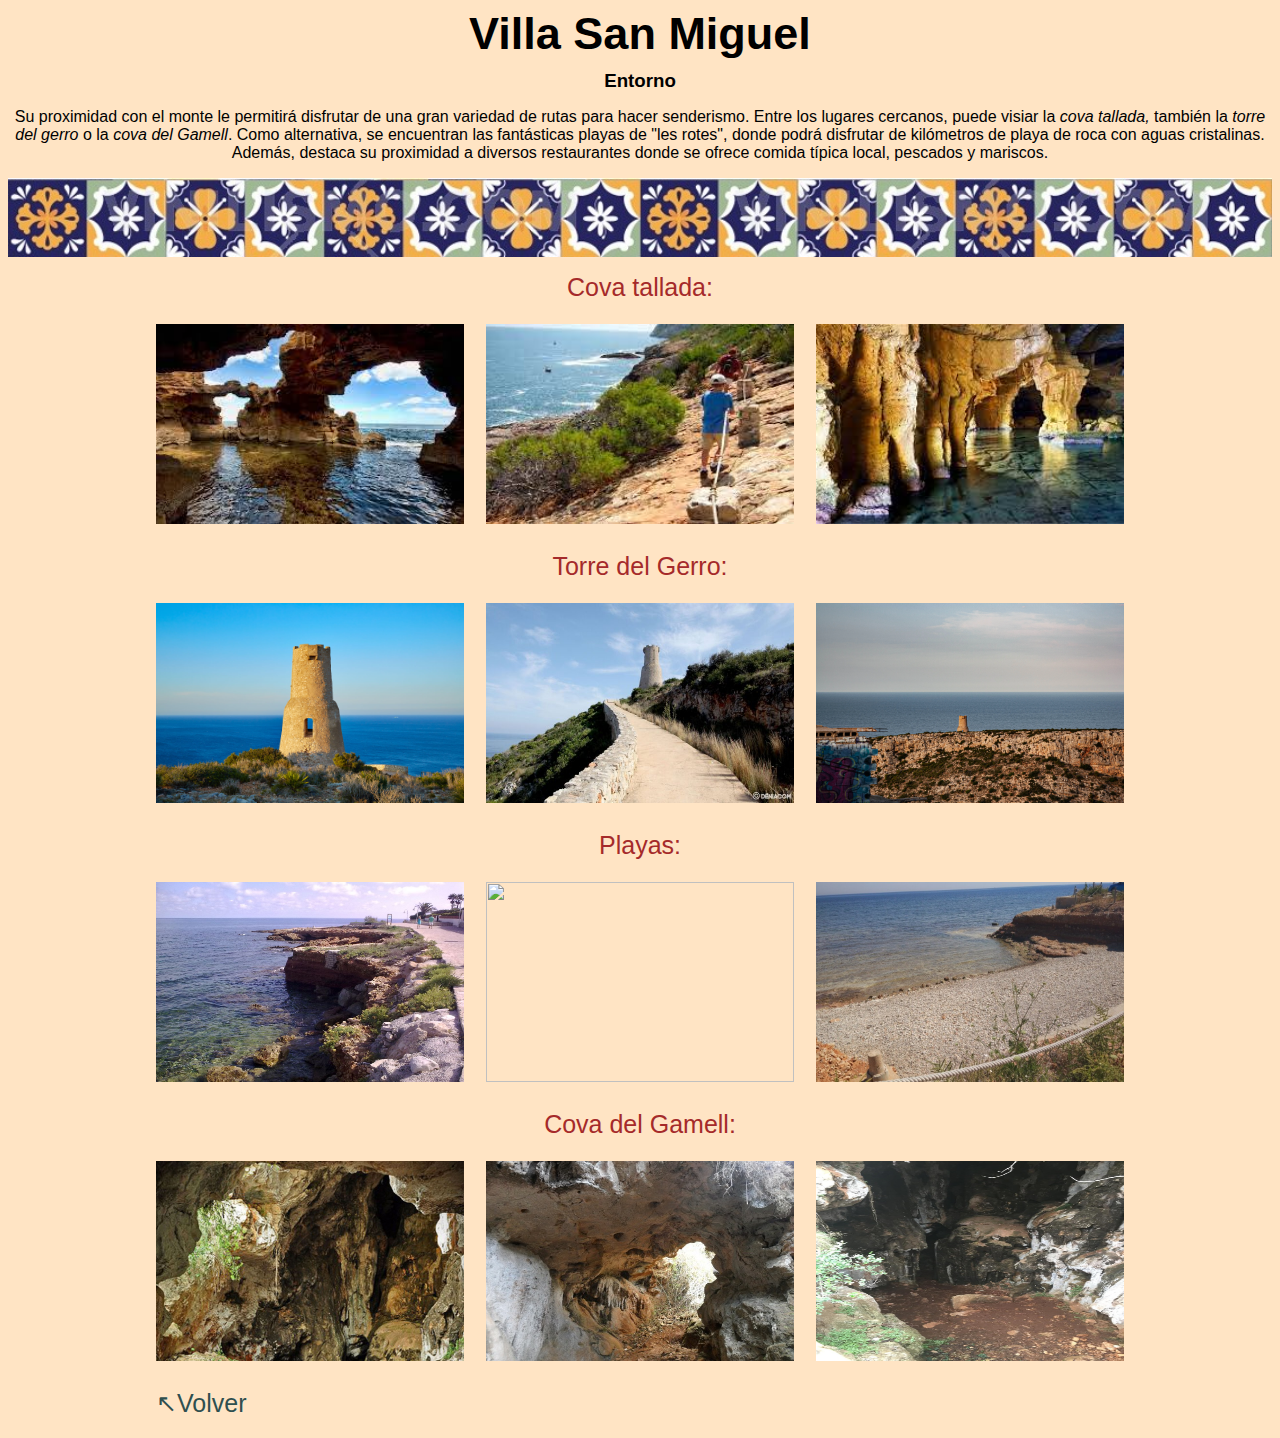
==== pages/entorno.html @ 9d8813a0 "Creados índice y entorno" ====
<!DOCTYPE html>
<html lang="es">
<head>
    <meta charset='utf-8'>
    <title>Entorno</title>
    <link rel='stylesheet' type='text/css' media='screen' href='../estilos.css'>
</head>
<body>
    <header>
        <h1>Villa San Miguel</h1>
        <h3>Entorno</h3>
        <p>Su proximidad con el monte le permitirá disfrutar de una gran variedad de rutas para hacer senderismo.
             Entre los lugares cercanos, puede visiar la <i>cova tallada,</i> también la <i>torre del gerro</i> o
              la <i>cova del Gamell</i>. Como alternativa, se encuentran las fantásticas playas de "les rotes", donde podrá disfrutar de kilómetros de playa de roca con aguas cristalinas.
              Además, destaca su proximidad a diversos restaurantes donde se ofrece comida típica local, pescados y mariscos.
        </p>
        <img id="senefa" src="../img/cenefa.jpg" />
      </header>
      <main>
            <table class="galeria">
            <tbody>
             <tr>
                <td></td><td class="titulo">Cova tallada:</td><td></td>
            </tr> 
            <tr>
                <td>
                    <a href="../img/cova_tallada1.jpg" target="_blank">
                      <img class="miniatura" src="../img/cova_tallada1.jpg">
                    </a>
                </td>
                <td>
                    <a href="../img/cova_tallada2.jpg" target="_blank">
                        <img class="miniatura" src="../img/cova_tallada2.jpg"> 
                    </a>
                </td>
                <td>
                    <a href="../img/cova_tallada3.jpg" target="_blank">
                        <img class="miniatura" src="../img/cova_tallada3.jpg">  
                    </a>
                </td>
            </tr>
            <tr>
                <td></td><td class="titulo">Torre del Gerro:</td><td></td>
            </tr>
            <tr>
                <td>
                    <a href="../img/Torre1.jpg" target="_blank">
                      <img class="miniatura" src="../img/Torre1.jpg">
                    </a>
                </td>
                <td>
                    <a href="../img/torre2.jpg" target="_blank">
                        <img class="miniatura" src="../img/torre2.jpg"> 
                    </a>
                </td>
                <td>
                    <a href="../img/torre3.jpg" target="_blank">
                        <img class="miniatura" src="../img/torre3.jpg">  
                    </a>
                </td>
            </tr>
            <tr>
                <td></td><td class="titulo">Playas:</td><td></td>
            </tr>
            <tr>
                <td>
                    <a href="../img/rotas1.jpg" target="_blank">
                      <img class="miniatura" src="../img/rotas1.jpg">
                    </a>
                </td>
                <td>
                    <a href="../img/rotas2.JPG" target="_blank">
                        <img class="miniatura" src="../img/rotas2.jpg"> 
                    </a>
                </td>
                <td>
                    <a href="../img/rotas3.jpg" target="_blank">
                        <img class="miniatura" src="../img/rotas3.jpg">  
                    </a>
                </td>
            </tr>
            <tr>
                <td></td><td class="titulo">Cova del Gamell:</td><td></td>
            </tr>
            <tr>
                <td>
                    <a href="../img/gamell1.jpg" target="_blank">
                      <img class="miniatura" src="../img/gamell1.jpg">
                    </a>
                </td>
                <td>
                    <a href="../img/gamell2.jpg" target="_blank">
                        <img class="miniatura" src="../img/gamell2.jpg"> 
                    </a>
                </td>
                <td>
                    <a href="../img/gamell3.jpg" target="_blank">
                        <img class="miniatura" src="../img/gamell3.jpg">  
                    </a>
                </td>
            </tr>
            <tr>
                <td>
                    <a href="../index.html" style="color:darkslategray">↖Volver</a>
                </td>
            </tr>
            </tbody>
            </table>
      </main>
    
</body>
</html>
---- estilos.css ----
a {
    color:limegreen;
    text-decoration:none;
    font-size:25px;
}
a:visited{
    color:olive;
}
a:hover, a:focus{
    text-decoration: underline;
}
header{
    width: 100%;
    text-align: center;
}
body{
    font-family: Verdana, Geneva, Tahoma, sans-serif;
    background-color:bisque;
}
#senefa{
    width: 100%;
}
h1{
    margin:5px;
    font-size: 45px;
}
h3{
    margin: 10px;
}
main{
    width: 100%;
    display: flex;
}
#menu{
    width:25%;
}
#decoracion{
    width:75%;
}
#portada{
    width:12cm;
    height: 6cm;
}
footer{
    font-family: 'Courier New', Courier, monospace;
    font-style: italic;
    text-decoration: none;
}
#pie{
    color:darkslategrey;
    font-size: small;
    text-decoration: none;
}
.galeria{
    display:flex;
    justify-content:center;
    width:100%;
}
.titulo{
    text-align: center;
    font-size: 25px;
    color:brown;
}
td{
    padding:10px;
    width:33%;
}
.miniatura{
    width:100%;
    height: 200px;
}
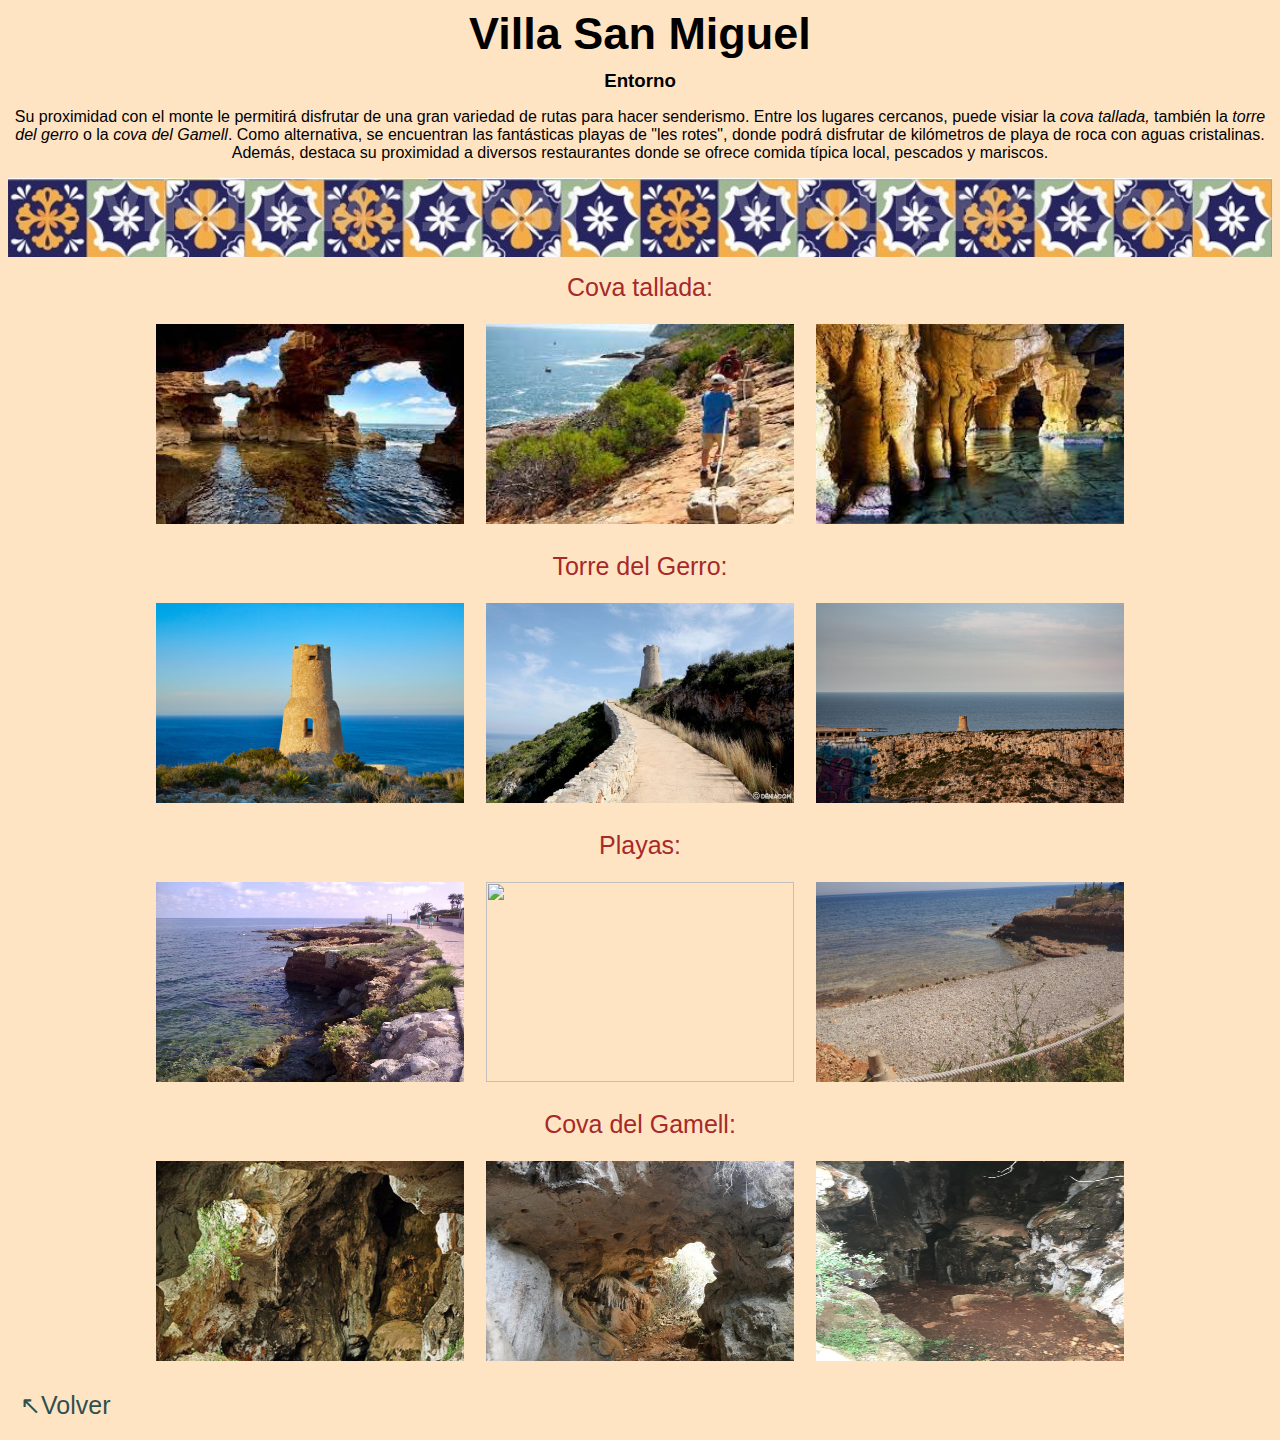
==== commit babda298: "precios y ubicación" ====
--- a/pages/entorno.html
+++ b/pages/entorno.html
@@ -1,112 +1,132 @@
 <!DOCTYPE html>
 <html lang="es">
-<head>
-    <meta charset='utf-8'>
+  <head>
+    <meta charset="utf-8" />
     <title>Entorno</title>
-    <link rel='stylesheet' type='text/css' media='screen' href='../estilos.css'>
-</head>
-<body>
+    <link
+      rel="stylesheet"
+      type="text/css"
+      media="screen"
+      href="../estilos.css"
+    />
+  </head>
+  <body>
     <header>
-        <h1>Villa San Miguel</h1>
-        <h3>Entorno</h3>
-        <p>Su proximidad con el monte le permitirá disfrutar de una gran variedad de rutas para hacer senderismo.
-             Entre los lugares cercanos, puede visiar la <i>cova tallada,</i> también la <i>torre del gerro</i> o
-              la <i>cova del Gamell</i>. Como alternativa, se encuentran las fantásticas playas de "les rotes", donde podrá disfrutar de kilómetros de playa de roca con aguas cristalinas.
-              Además, destaca su proximidad a diversos restaurantes donde se ofrece comida típica local, pescados y mariscos.
-        </p>
-        <img id="senefa" src="../img/cenefa.jpg" />
-      </header>
-      <main>
-            <table class="galeria">
-            <tbody>
-             <tr>
-                <td></td><td class="titulo">Cova tallada:</td><td></td>
-            </tr> 
-            <tr>
-                <td>
-                    <a href="../img/cova_tallada1.jpg" target="_blank">
-                      <img class="miniatura" src="../img/cova_tallada1.jpg">
-                    </a>
-                </td>
-                <td>
-                    <a href="../img/cova_tallada2.jpg" target="_blank">
-                        <img class="miniatura" src="../img/cova_tallada2.jpg"> 
-                    </a>
-                </td>
-                <td>
-                    <a href="../img/cova_tallada3.jpg" target="_blank">
-                        <img class="miniatura" src="../img/cova_tallada3.jpg">  
-                    </a>
-                </td>
-            </tr>
-            <tr>
-                <td></td><td class="titulo">Torre del Gerro:</td><td></td>
-            </tr>
-            <tr>
-                <td>
-                    <a href="../img/Torre1.jpg" target="_blank">
-                      <img class="miniatura" src="../img/Torre1.jpg">
-                    </a>
-                </td>
-                <td>
-                    <a href="../img/torre2.jpg" target="_blank">
-                        <img class="miniatura" src="../img/torre2.jpg"> 
-                    </a>
-                </td>
-                <td>
-                    <a href="../img/torre3.jpg" target="_blank">
-                        <img class="miniatura" src="../img/torre3.jpg">  
-                    </a>
-                </td>
-            </tr>
-            <tr>
-                <td></td><td class="titulo">Playas:</td><td></td>
-            </tr>
-            <tr>
-                <td>
-                    <a href="../img/rotas1.jpg" target="_blank">
-                      <img class="miniatura" src="../img/rotas1.jpg">
-                    </a>
-                </td>
-                <td>
-                    <a href="../img/rotas2.JPG" target="_blank">
-                        <img class="miniatura" src="../img/rotas2.jpg"> 
-                    </a>
-                </td>
-                <td>
-                    <a href="../img/rotas3.jpg" target="_blank">
-                        <img class="miniatura" src="../img/rotas3.jpg">  
-                    </a>
-                </td>
-            </tr>
-            <tr>
-                <td></td><td class="titulo">Cova del Gamell:</td><td></td>
-            </tr>
-            <tr>
-                <td>
-                    <a href="../img/gamell1.jpg" target="_blank">
-                      <img class="miniatura" src="../img/gamell1.jpg">
-                    </a>
-                </td>
-                <td>
-                    <a href="../img/gamell2.jpg" target="_blank">
-                        <img class="miniatura" src="../img/gamell2.jpg"> 
-                    </a>
-                </td>
-                <td>
-                    <a href="../img/gamell3.jpg" target="_blank">
-                        <img class="miniatura" src="../img/gamell3.jpg">  
-                    </a>
-                </td>
-            </tr>
-            <tr>
-                <td>
-                    <a href="../index.html" style="color:darkslategray">↖Volver</a>
-                </td>
-            </tr>
-            </tbody>
-            </table>
-      </main>
-    
-</body>
-</html>+      <h1>Villa San Miguel</h1>
+      <h3>Entorno</h3>
+      <p>
+        Su proximidad con el monte le permitirá disfrutar de una gran variedad
+        de rutas para hacer senderismo. Entre los lugares cercanos, puede visiar
+        la <i>cova tallada,</i> también la <i>torre del gerro</i> o la
+        <i>cova del Gamell</i>. Como alternativa, se encuentran las fantásticas
+        playas de "les rotes", donde podrá disfrutar de kilómetros de playa de
+        roca con aguas cristalinas. Además, destaca su proximidad a diversos
+        restaurantes donde se ofrece comida típica local, pescados y mariscos.
+      </p>
+      <img id="senefa" src="../img/cenefa.jpg" />
+    </header>
+    <main>
+      <table class="galeria">
+        <tbody>
+          <tr>
+            <td></td>
+            <td class="titulo">Cova tallada:</td>
+            <td></td>
+          </tr>
+          <tr>
+            <td>
+              <a href="../img/cova_tallada1.jpg" target="_blank">
+                <img class="miniatura" src="../img/cova_tallada1.jpg" />
+              </a>
+            </td>
+            <td>
+              <a href="../img/cova_tallada2.jpg" target="_blank">
+                <img class="miniatura" src="../img/cova_tallada2.jpg" />
+              </a>
+            </td>
+            <td>
+              <a href="../img/cova_tallada3.jpg" target="_blank">
+                <img class="miniatura" src="../img/cova_tallada3.jpg" />
+              </a>
+            </td>
+          </tr>
+          <tr>
+            <td></td>
+            <td class="titulo">Torre del Gerro:</td>
+            <td></td>
+          </tr>
+          <tr>
+            <td>
+              <a href="../img/Torre1.jpg" target="_blank">
+                <img class="miniatura" src="../img/Torre1.jpg" />
+              </a>
+            </td>
+            <td>
+              <a href="../img/torre2.jpg" target="_blank">
+                <img class="miniatura" src="../img/torre2.jpg" />
+              </a>
+            </td>
+            <td>
+              <a href="../img/torre3.jpg" target="_blank">
+                <img class="miniatura" src="../img/torre3.jpg" />
+              </a>
+            </td>
+          </tr>
+          <tr>
+            <td></td>
+            <td class="titulo">Playas:</td>
+            <td></td>
+          </tr>
+          <tr>
+            <td>
+              <a href="../img/rotas1.jpg" target="_blank">
+                <img class="miniatura" src="../img/rotas1.jpg" />
+              </a>
+            </td>
+            <td>
+              <a href="../img/rotas2.JPG" target="_blank">
+                <img class="miniatura" src="../img/rotas2.jpg" />
+              </a>
+            </td>
+            <td>
+              <a href="../img/rotas3.jpg" target="_blank">
+                <img class="miniatura" src="../img/rotas3.jpg" />
+              </a>
+            </td>
+          </tr>
+          <tr>
+            <td></td>
+            <td class="titulo">Cova del Gamell:</td>
+            <td></td>
+          </tr>
+          <tr>
+            <td>
+              <a href="../img/gamell1.jpg" target="_blank">
+                <img class="miniatura" src="../img/gamell1.jpg" />
+              </a>
+            </td>
+            <td>
+              <a href="../img/gamell2.jpg" target="_blank">
+                <img class="miniatura" src="../img/gamell2.jpg" />
+              </a>
+            </td>
+            <td>
+              <a href="../img/gamell3.jpg" target="_blank">
+                <img class="miniatura" src="../img/gamell3.jpg" />
+              </a>
+            </td>
+          </tr>
+        </tbody>
+      </table>
+    </main>
+    <footer>
+      <table>
+        <tr>
+          <td>
+            <a style="color:darkslategray" href="../index.html">↖Volver</a>
+          </td>
+        </tr>
+      </table>
+    </footer>
+  </body>
+</html>
--- a/estilos.css
+++ b/estilos.css
@@ -41,15 +41,13 @@
     width:12cm;
     height: 6cm;
 }
-footer{
+.pie{
+    font-size: small;
+    width:100%;
     font-family: 'Courier New', Courier, monospace;
     font-style: italic;
     text-decoration: none;
-}
-#pie{
-    color:darkslategrey;
-    font-size: small;
-    text-decoration: none;
+    color:darkslategray
 }
 .galeria{
     display:flex;
@@ -68,4 +66,21 @@
 .miniatura{
     width:100%;
     height: 200px;
+}
+.numeros{
+    text-align: right;
+}
+.precios{
+    width: 50%;
+    border: 2px black solid;
+    padding: 1px;
+}
+thead{
+    font-weight: bold;
+}
+#ubicacion{
+    width:50%;
+}
+#imagenMapa{
+    width:100%;
 }